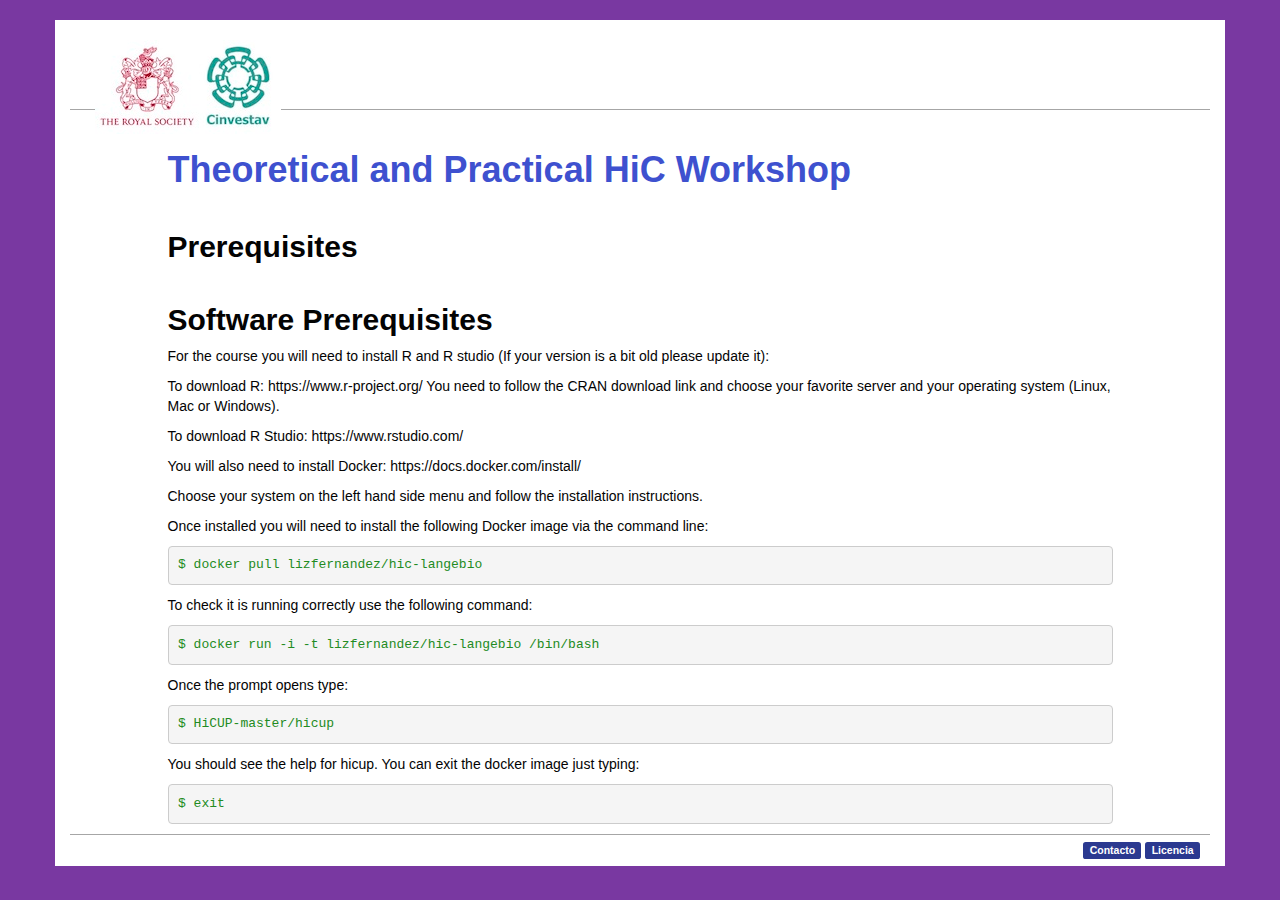
==== 00-prereq.html @ d39e4c73 "added prereq[" ====
<!DOCTYPE html>
<html>
  <head>
    <meta charset="utf-8">
    <meta name="generator" content="pandoc">
    <title>HiC Workshop: Theoretical and Practical HiC Workshop</title>
    <link rel="shortcut icon" type="image/x-icon" href="/favicon.ico" />
    <meta name="viewport" content="width=device-width, initial-scale=1.0" />
    <link rel="stylesheet" type="text/css" href="css/bootstrap/bootstrap.css" />
    <link rel="stylesheet" type="text/css" href="css/bootstrap/bootstrap-theme.css" />
    <link rel="stylesheet" type="text/css" href="css/swc.css" />
    <link rel="alternate" type="application/rss+xml" title="PBI - Transcriptomica" href="http://bi.ira.cinvestav.mx:8282/"/>
    <meta charset="UTF-8" />
    <!-- HTML5 shim, for IE6-8 support of HTML5 elements -->
    <!--[if lt IE 9]>
      <script src="http://html5shim.googlecode.com/svn/trunk/html5.js"></script>
    <![endif]-->
  </head>
  <body class="lesson">
    <div class="container card">
      <div class="banner">
        <a href="https://liz-fernandez.github.io/HiC-Langebio/" title="HiC Workshop">
          <img alt="Logo Cinvestav-Royal" src="img/cinvestav_Royal.jpg" />
        </a>
      </div>
      <article>
      <div class="row">
        <div class="col-md-10 col-md-offset-1">
                    <a href="index.html"><h1 class="title">Theoretical and Practical HiC Workshop</h1></a>
          <h2 class="subtitle">Prerequisites</h2>
          <h2 id="software-prerequisites">Software Prerequisites</h2>
<p>For the course you will need to install R and R studio (If your version is a bit old please update it):</p>
<p>To download R: https://www.r-project.org/ You need to follow the CRAN download link and choose your favorite server and your operating system (Linux, Mac or Windows).</p>
<p>To download R Studio: https://www.rstudio.com/</p>
<p>You will also need to install Docker: https://docs.docker.com/install/</p>
<p>Choose your system on the left hand side menu and follow the installation instructions.</p>
<p>Once installed you will need to install the following Docker image via the command line:</p>
<div class="sourceCode"><pre class="sourceCode bash"><code class="sourceCode bash">$ <span class="kw">docker</span> pull lizfernandez/hic-langebio</code></pre></div>
<p>To check it is running correctly use the following command:</p>
<div class="sourceCode"><pre class="sourceCode bash"><code class="sourceCode bash">$ <span class="kw">docker</span> run -i -t lizfernandez/hic-langebio /bin/bash</code></pre></div>
<p>Once the prompt opens type:</p>
<div class="sourceCode"><pre class="sourceCode bash"><code class="sourceCode bash">$ <span class="kw">HiCUP-master/hicup</span></code></pre></div>
<p>You should see the help for hicup. You can exit the docker image just typing:</p>
<div class="sourceCode"><pre class="sourceCode bash"><code class="sourceCode bash">$ <span class="kw">exit</span></code></pre></div>
        </div>
      </div>
      </article>
      <div class="footer">
        <a class="label swc-blue-bg" href="mailto:selene.fernandez.valverde@gmail.com">Contacto</a>
        <a class="label swc-blue-bg" href="LICENSE.html">Licencia</a>
      </div>
    </div>
    <!-- Javascript placed at the end of the document so the pages load faster -->
    <script src="http://software-carpentry.org/v5/js/jquery-1.9.1.min.js"></script>
    <script src="css/bootstrap/bootstrap-js/bootstrap.js"></script>
    <script src='https://cdn.mathjax.org/mathjax/latest/MathJax.js?config=TeX-AMS-MML_HTMLorMML'></script>
  </body>
</html>
---- css/swc.css ----
/* Card is used only at lessons */
div.container.card {
	background-color: white;
}

/* Headings */
h1, h2, h3, h4, h5, h6 {
    font-family: "Open Sans", "Helvetica", "Arial", sans-serif;
    font-weight: bold;
}

h1, h2 {
    margin-top: 40px;
    margin-bottom: 10px;
}

h1.title {
    margin: 40px 0px;
}

h1 a, h2 a, h3 a, h4 a, h5 a, h6 a {
    color: inherit;
}

h2 code, h3 code, h4 code, h5 code, h6 code {
    font-size: inherit;
}

/* Objectives, Callout Box, Challenges and prerequisites are now rendered as
Bootstrap panels.  There's a pandoc error with rendering headers nested under
blockquote: these headers don't preserve attributes.  It means we have to
manually set styles for these headers to look like Bootstrap's "panel-title"
class. */
.panel-heading h1,
.panel-heading h2,
.panel-heading h3,
.panel-heading h4,
.panel-heading h5,
.panel-heading h6 {
    margin-top: 0px;
    margin-bottom: 0px;
    color: inherit;
    font-size: 16px;
    font-family: inherit;
    font-weight: 500;
    line-height: 1.1;
}

/* Make space between the glyphicon and the rest of the header */
.panel-heading h1 span,
.panel-heading h2 span,
.panel-heading h3 span,
.panel-heading h4 span,
.panel-heading h5 span,
.panel-heading h6 span {
    padding-right: 10px;
}

/* Make the CSS compatible with Pandoc <= 1.13.2 and Pandoc > 1.14. */
h1.panel,
h2.panel,
h3.panel,
h4.panel,
h5.panel,
h6.panel {
    margin-top: 0px;
    margin-bottom: 0px;
    border: 0px;
    color: inherit;
    background-color: inherit;
    background-image: inherit;
    box-shadow: none;
}

/* Comments in code. */
.comment {
    color: purple;
}

/* Error messages. */
.err {
    color: darkred;
    font-style: italic;
}

/* Things to fix. */
.fixme {
    text-decoration: underline;
    color: darkred;
    background-color: lightgray;
}

/* Highlighted changes in code. */
.highlight {
    background-color: mistyrose;
}

/* Manual input. */
.in {
    color: darkgreen;
}

/* Program output. */
.out {
    color: darkblue;
    font-style: italic;
}

/* Putting shadows around things. */
.shadow {
    -moz-box-shadow: 0 0 30px 5px #999;
    -webkit-box-shadow: 0 0 30px 5px #999;
    box-shadow: 0 0 30px 5px #999;
}

/* Things to understand (lead-in to sections in book). */
.understand {
    background-color: lightyellow;
}

/* Block quotations. */
blockquote {
    margin: 1em;
    padding: 1em 1em .5em 1em;
    width: 90%;
    font-size: inherit;
}

/* Citation for testimonial quote. */
blockquote.testimonial cite {
    font-style: italic;
    font-size: inherit;
}

/* Images
 *
 * Rules from http://getbootstrap.com/css/#images-responsive.
 *
 * This is compatible with Pandoc behavior for HTML and HTML5. */
article img {
    max-width: 100%;
    height: auto;
    display: block;
    margin-left: auto;
    margin-right: auto;
}

article div.figure,
article figure {
    text-align: center;
}

article p.caption::before,
article figcaption::before {
    content: "Figure: ";
}

/* Main body of pages. */
body {
    font-family: "Open Sans", "Helvetica", "Arial", sans-serif;
    color: rgb(03, 03, 03);
}

body.workshop, body.lesson {
	background-color: #7938A1; /* Changed color for HiC workshop */
	margin: 20px 0;
}

/* Styling for editorial stylesheet */
body.stylesheet {
    background: #ffffff;
    width: 60em;
    margin: 20px auto;
}

/* Code sample */
pre.sourceCode,
pre.input {
    color: ForestGreen;
}
pre.output {
    color: MediumBlue;
}
pre.error {
    color: Red;
}

@media (max-width: 700px) {
    div.banner a img {
        padding: 20px 0px;
    }
}

/*----------------------------------------*/
/* Override Bootstrap CSS                 */
/*----------------------------------------*/

/* navbar */
.navbar {
    min-height: 85px;
    margin-bottom: 0;
}

.navbar-nav {
  margin: 15px 10px 0px 0px;
}

#swc-navbar {
    border-top: 5px solid #2b3990;
    width: 100%;
    background:  #d6d6d6;
    border-bottom: 1px solid #CCC;
}

.navbar-brand {
   position: absolute;
   padding-top: 7px;
}

.navbar-brand img {
    width: 250px;
    height: 50px;
}

#swc-navbar-search {
  background-color: #ffffff;
  color: #666666;
  border-color:#2b3990;
  width: 150px;
}

.navbar-default .navbar-nav > li > a {
   color: #20267D;
}

.navbar-nav li {
    margin-right: -7px;
    margin-left: -7px;
}

.navbar-nav .navbar {
    diplay: inline-block;
    float: none;
}

.navbar .navbar-collapse {
    text-align: center;
}

.navbar-nav .nav-collapse .nav > li > a,
.navbar-nav .nav-collapse .dropdown-menu a {
  color: #2b3990;
  text-align: center;
}

.navbar-nav .nav .active > a,
.navbar-nav .nav .active > a:hover, .navbar-nav .nav .active > a:focus {
    color: #ffffff;
    background-color: #20267D;
}

.navbar-nav .nav li.dropdown.open > .dropdown-toggle,
.navbar-nav .nav li.dropdown.active > .dropdown-toggle,
.navbar-nav .nav li.dropdown.open.active > .dropdown-toggle {
    color: #ffffff;
     background-color: #20267D;
}
.navbar-nav .nav li.dropdown.active > .dropdown-toggle .caret {
    border-top-color: #999999;
    border-bottom-color: #999999;
}
.navbar-nav .nav li.dropdown.open > .dropdown-toggle .caret {
    border-top-color: #ffffff;
    border-bottom-color: #ffffff;
}

blockquote p {
    font-size: inherit;
    font-weight: inherit;
    line-height: inherit;
}

blockquote h2{
   margin-top: 0px;
}

/* readability: darken the alert colour for contrast with background */

.alert {
    color: rgb(0, 0, 0);
}

code {
    color: #333333;
}

/* Top banner of every page. */
div.banner {
	background-color: #FFFFFF;
	width: 100%;
	height: 90px;
	margin: 0px;
	padding: 0;
	border-bottom: 1px solid #A6A6A6;
}

/* Padding around image in top banner. */
div.banner a img {
	padding: 20px 25px;
}

/* Explanatory call-out boxes. */
div.box {
    width: 54em;
    background-color: mistyrose;
    display: block;
    margin-left: auto;
    margin-right: auto;
    padding-top: 1px;
    padding-bottom: 1px;
    padding-left: 10px;
    padding-right: 10px;
    outline-color: gray;
    outline-width: 1px;
    outline-style: solid;
}

/* Level 2 headings inside pages. */
div.content div h3 {
    border-bottom: 1px solid #CCCCCC;
    display: block;
    font-family: Verdana,"BitStream vera Sans";
    margin-top: 10px;
    padding: 0 5px 3px;
}

/* PDF and slide files referenced from lectures. */
div.files {
    padding: 10px;
}

.swc-blue-bg {
   /*background-color: #20267D;*/
   /* svg colour is slightly different? */
    background: #2b3990;
}

/* Main menu at the top of every page. */
div.mainmenu {
    clear: both;
    background-color: #F4F4F4;
    margin: 0px;
    padding: 3px 0px 3px 25px;
    border-bottom: 1px solid #A6A6A6;
    height: 30px
}

/* Narration for audio-only lectures. */
div.narration {
    text-align: center;
    font-size: 2em;
}

/* Table of contents. */
div.toc {
    /* No special styling yet. */
}

.transcript {
    display: table;
}

.transcript .media img {
    border: 1px solid grey;
}

/* YouTube video embed. */
div.youtube {
    text-align: center;
    padding: 10px;
}

/* Glossary description lists. */
dl.gloss {
    /* Empty for now. */
}

/* Displaying YouTube videos. */
iframe.youtube_player {
    border: 0;
    text-align: center;
    width: 640px;
    height: 500px;
}

/* Sections in book chapters. */
section {
    clear: both;
}

/* Person's name in team.html. */
.person {
    font-weight: bold;
    font-style: italic;
}

/* Short review of book in bibliography. */
span.review {
    font-style: italic;
}

/* Bibliography book covers. */
img.book-cover {
    width: 80px;
}

/* Blog calendar table in blog/index.html. */
table.blogcalendar th {
    text-align  : right;
    font-weight : bold;
}

/* See above. */
table.blogcalendar th.left {
    text-align : left;
}

/* See above. */
table.blogcalendar tr td {
    text-align : right;
}

/* Blog index tables in blog/index.html. */
table.blogindex td.date {
    text-align: left ;
    width:10em;
}

/* Tables used for displaying choices in challenges. */
table.choices tr td {
    vertical-align : top;
}

/* Database tables do _not_ have double borders */
table.outlined {
    border-collapse: collapse;
}

/* Link items (to workshop pages) in the workshops tables */
table.workshops td.link {
    width: 50%;
    text-align: left;
}

/* Spacer items (i.e. ellipsis) on the workshops tables */
table.workshops td.spacer {
   max-width: 100%;
   text-align: center;
}

/* Date columns on the workshops tables */
table.workshops td.date {
    width: 50%;
    text-align: right;
}

/* Badge modal dialog */
#assertion-modal {
    width:700px;
    margin-left:-350px;
}
#assertion-modal iframe {
    background-color: transparent;
    border: 0px none transparent;
    padding: 0px;
    width: 100%;
    height: 20em;
}

#assertion-model img.badge {
    position: absolute;
    right: 15px;
    bottom: 35px;
    opacity: 0.5;
}

#modal-badge-img {
  position:absolute;
  right: 25px;
  bottom: 25px;
  opacity: 0.5;
}
#assertion-modal.in {
  color: black;
}

/* list with checkbox as bullet */
ul.checklist {
  list-style-image: url('../img/checkbox.png');
}

/* FAQ */
dl.faq dt {
    font-style: italic;
    font-weight: bold;
}

section.content {
    width:100%;
    background: white;
}

dd {
    margin-left: 10px;
}

.header.home {
    background: url(../img/header.png) no-repeat center center;
    background-attachment: fixed;
    -webkit-background-size: cover;
    -moz-background-size: cover;
    -o-background-size: cover;
    background-size: cover;
}

.header {
    background:#2b3990;
}

.header h1 {
    line-height: 1.1;
    margin: 60px 0px 80px;
    font-size: 40pt;
}

table {
    margin-bottom: 15px;
}

table th, table td {
    padding: 5px 10px;
}

table > thead > .header {
    background: transparent;
}

table > thead > tr > td, table > thead > tr > th,
table > tbody > tr > td, table > tbody > tr > th,
table > tfoot > tr > td, table > tfoot > tr > th {
    border: 1px solid #DDD;
}

table > thead > tr > th,
table > thead > tr > td {
    border-bottom-width: 2px;
}

table tbody > tr:nth-of-type(2n+1) {
    background-color: #F9F9F9;
}

#header-text {
    font-size:20pt;
    margin:0;
}

#home-options {
    background:#F6F6F6;
    border-top:1px solid #DDDDDD;
    border-bottom:1px solid #DDDDDD;
    padding:20px 0;
    margin-bottom:20px;
}

#title {
    background:#F6F6F6;
    border-top:1px solid #DDDDDD;
    border-bottom:1px solid #DDDDDD;
    padding:0 0 20px;
    margin-bottom:20px;
}

h5 a:link, h5 a:visited,
h4 a:link, h4 a:visited,
h3 a:link, h3 a:visited {
    color:#2b3990;
}

h5 a:hover,
h4 a:hover,
h3 a:hover {
    color:#C26D17;
    text-decoration: none;
}

a {
    color:#3E51CF;
    -webkit-transition: all 0.2s ease;
    -moz-transition: all 0.2s ease;
    -o-transition: all 0.2s ease;
    transition: all 0.2s ease;
}

a:hover {
    color:#965412;
}

footer {
    background: #2b3990;
    padding: 20px 0;
    font-size: 10pt;
    margin-top: 10px;
}

footer a, footer a:hover{
    color:#FFF;
    padding-left: 10px;
}

footer .container .links {
    background:url('../img/software-carpentry-banner-white.png') no-repeat;
    background-size: 200px;
    background-position: 0;
    min-height: 40px;
    padding: 20px 0px 0px 200px;
    text-align: right;
}


/* Footer of every page. */
/* TODO -- might clash with site footer */
div.footer {
    clear: both;
    background: url("/img/main_shadow.png") repeat-x scroll center top #FFFFFF;
    padding: 4px 10px 7px 10px;
   border-top: 1px solid #A6A6A6;
    text-align: right;
}


/* doesn't seem to be used on site, workshop or lesson */
/* Chapter titles. */
div.chapter h2 {
    text-align: center;
    font-style: italic;
}


/* For the Request a Workshop form */
#ss-form .ss-q-title {
    display: block;
    font-weight: bold;
    padding-bottom: 0.5em;
}
#ss-form .ss-required-asterisk {
    color: #c43b1d;
}
#ss-form label {
    display:inline;
    cursor: default;
}
#ss-form .ss-secondary-text {
    color: #666;
}
#ss-form .ss-form-entry {
    margin-bottom: 1.5em;
}
#ss-form ul {
    margin:0;
    padding:0;
    list-style: none;
}
#ss-form ol {
    margin:0;
}
#ss-form .ss-choice-item {
    line-height: 1.3em;
    padding-bottom: .5em;
}
#ss-form .ss-q-long {
    resize: vertical;
    width: 70%;
}
#ss-form .error-message, .required-message {
    display: none;
}
#ss-form .ss-form-entry input {
  vertical-align: middle;
  margin: 0;
  padding:0 4px;
}
#ss-form .ss-choice-item-control {
  padding-right: 4px;
}


/* GitHub Ribbon */
#github-ribbon a {
    background: #000;
    color: #fff;
    text-decoration: none;
    font-family: arial, sans-serif;
    text-align: center;
    font-weight: bold;
    padding: 5px 40%;
    font-size: 1.2rem;
    line-height: 2rem;
    position: relative;
    transition: 0.5s;
    width: 100%;
    margin: 0 auto;
    white-space: nowrap;
    z-index: 99999;
}
#github-ribbon a:hover {
    background: #600;
    color: #fff;
}
#github-ribbon a::before, #github-ribbon a::after {
    content: "";
    width: 100%;
    display: block;
    position: absolute;
    top: 1px;
    left: 0;
    height: 1px;
    background: #fff;
}
#github-ribbon a::after {
    bottom: 1px;
    top: auto;
}

/* Collapse navbar */
@media (max-width: 993px) {
    .navbar-header {
        float: none;
	min-height: 80px;
    }
    .navbar-left,.navbar-right {
        float: none !important;
    }
    .navbar-toggle {
        display: block;
	background-color: #2b3990;
	margin-top: 22px;
	margin-right: 100px;
    }
    .navbar-collapse {
        border-top: 1px solid transparent;
        box-shadow: inset 0 1px 0 rgba(255,255,255,0.1);
    }
    .navbar-fixed-top {
		top: 0;
		border-width: 0 0 1px;
	}
    .navbar-collapse.collapse {
        display: none!important;
    }
    .navbar-nav {
        float: none!important;
    }
    .navbar-nav>li {
        float: none;
    }
    .navbar-nav>li>a {
        padding-top: 10px;
        padding-bottom: 10px;
    }
    .collapse.in{
  		display:block !important;
	}
}

@media (max-width: 600px) {
    .navbar-toggle {
	margin-right: 20px;
    }
    .navbar-brand img {
	width: 180px;
	height: 36px;
	margin-top: 10px
    }
    footer .container .links {
	background:url('../img/software-carpentry-banner-white.png') no-repeat;
	background-size: 180px;
	background-position: 0;
    }
}

/* GitHub ribbon breaking point */
@media screen and (min-width: 600px) {
    #github-ribbon {
        position: absolute;
        display: block;
        top: 0;
        right: 0;
        width: 150px;
        overflow: hidden;
        height: 150px;
    }
    #github-ribbon a {
        width: 200px;
        position: absolute;
        padding: 5px 40px;
        top: 40px;
        right: -40px;
        transform: rotate(45deg);
        -webkit-transform: rotate(45deg);
        box-shadow: 1px 1px 10px rgba(0, 0, 0, 0.8);
    }
}
@media (max-width: 599px) {
    .header h1 {
        font-size: 20pt;
    }
    #header-text {
        font-size: 16pt;
    }
    #github-ribbon {
        width: 100%;
    }
    #github-ribbon a {
        display: block;
        padding: 0px 0px;
        margin: 0px 0px;
    }
}
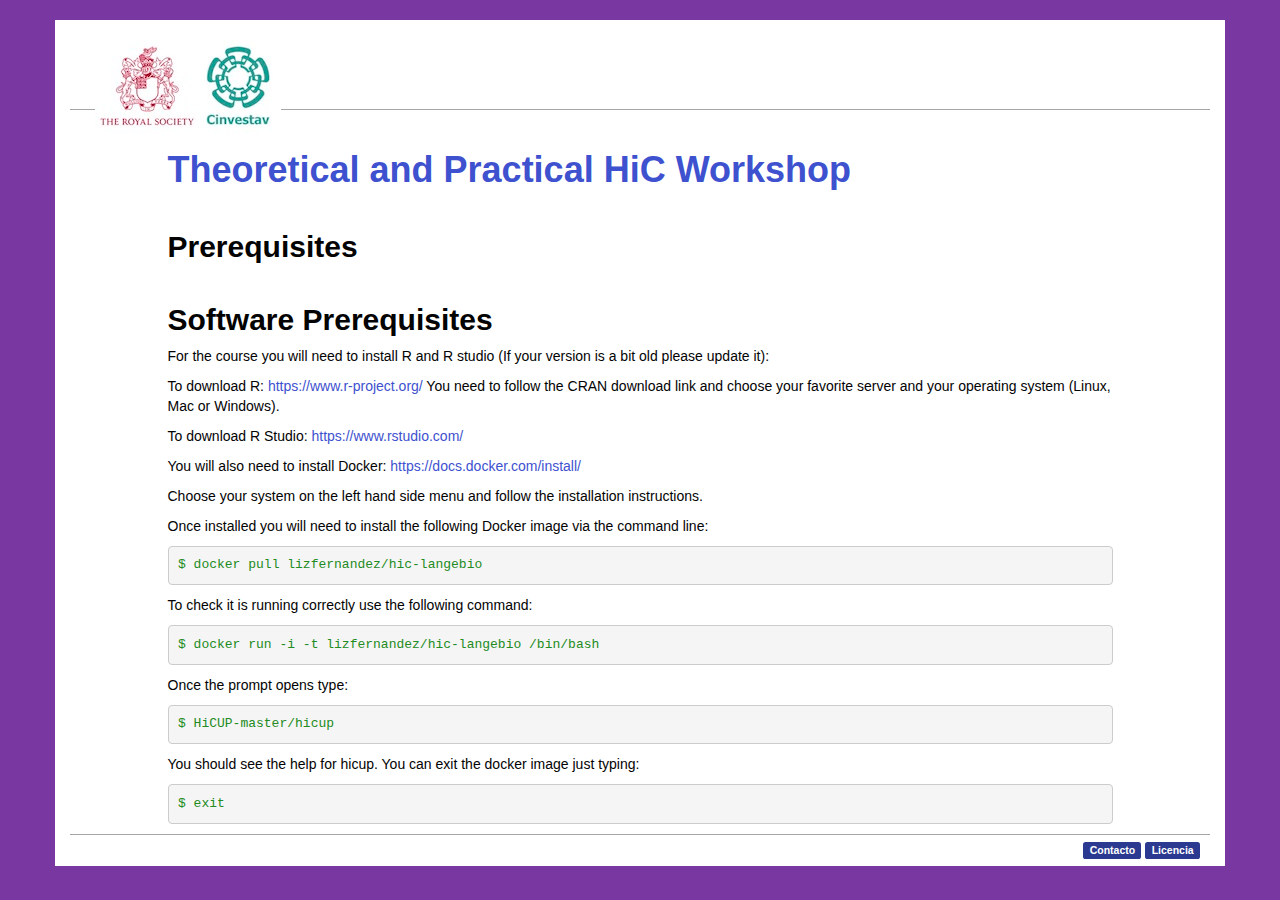
==== commit 83cfe3a8: "updated links on prereq" ====
--- a/00-prereq.html
+++ b/00-prereq.html
@@ -30,9 +30,9 @@
           <h2 class="subtitle">Prerequisites</h2>
           <h2 id="software-prerequisites">Software Prerequisites</h2>
 <p>For the course you will need to install R and R studio (If your version is a bit old please update it):</p>
-<p>To download R: https://www.r-project.org/ You need to follow the CRAN download link and choose your favorite server and your operating system (Linux, Mac or Windows).</p>
-<p>To download R Studio: https://www.rstudio.com/</p>
-<p>You will also need to install Docker: https://docs.docker.com/install/</p>
+<p>To download R: <a href="https://www.r-project.org/" class="uri">https://www.r-project.org/</a> You need to follow the CRAN download link and choose your favorite server and your operating system (Linux, Mac or Windows).</p>
+<p>To download R Studio: <a href="https://www.rstudio.com/" class="uri">https://www.rstudio.com/</a></p>
+<p>You will also need to install Docker: <a href="https://docs.docker.com/install/" class="uri">https://docs.docker.com/install/</a></p>
 <p>Choose your system on the left hand side menu and follow the installation instructions.</p>
 <p>Once installed you will need to install the following Docker image via the command line:</p>
 <div class="sourceCode"><pre class="sourceCode bash"><code class="sourceCode bash">$ <span class="kw">docker</span> pull lizfernandez/hic-langebio</code></pre></div>
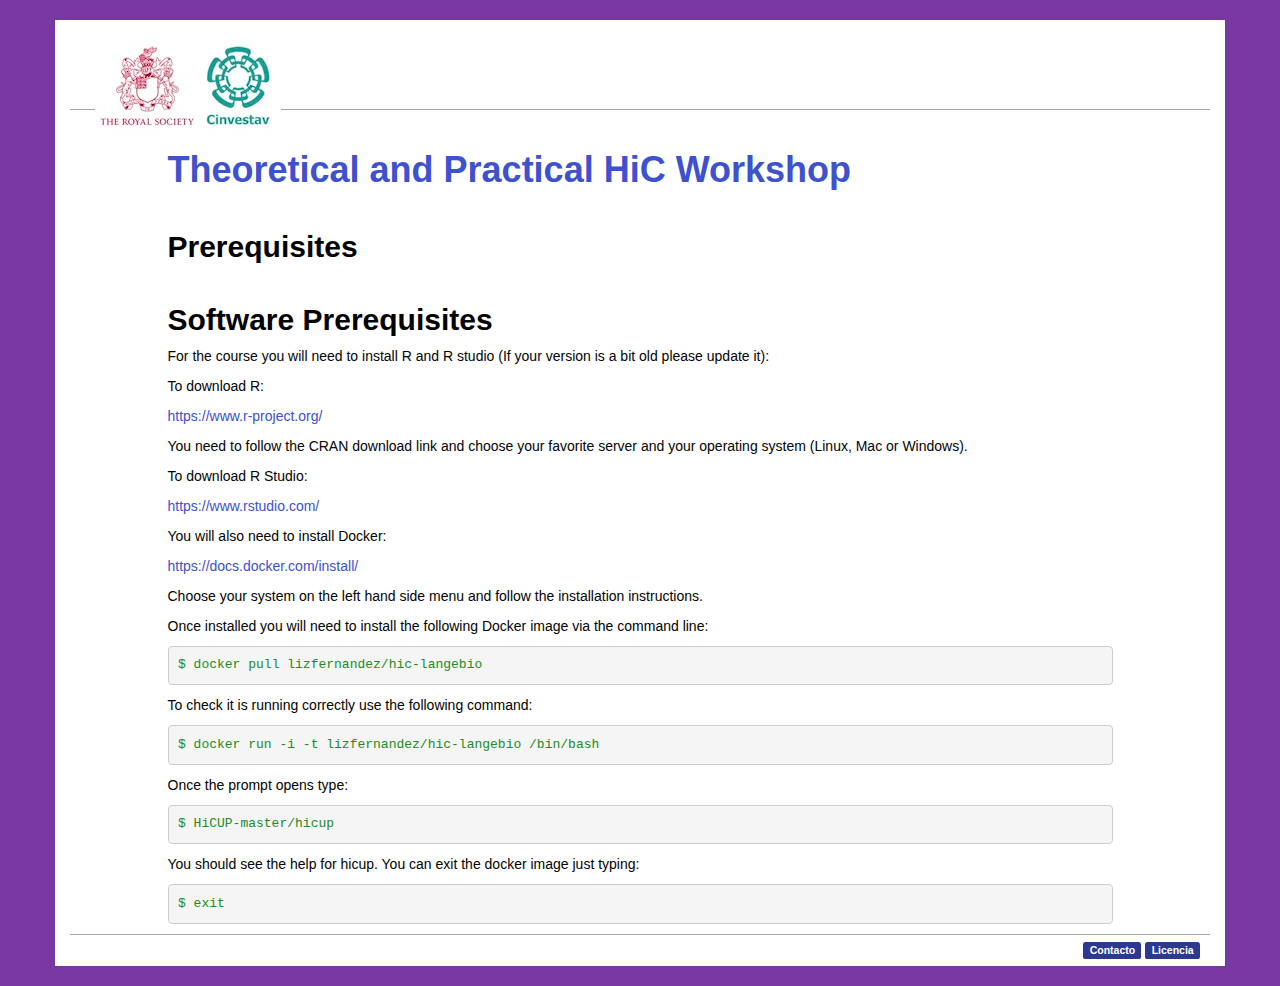
==== commit b6b6f5d8: "updated links on prereq- spaces" ====
--- a/00-prereq.html
+++ b/00-prereq.html
@@ -30,9 +30,13 @@
           <h2 class="subtitle">Prerequisites</h2>
           <h2 id="software-prerequisites">Software Prerequisites</h2>
 <p>For the course you will need to install R and R studio (If your version is a bit old please update it):</p>
-<p>To download R: <a href="https://www.r-project.org/" class="uri">https://www.r-project.org/</a> You need to follow the CRAN download link and choose your favorite server and your operating system (Linux, Mac or Windows).</p>
-<p>To download R Studio: <a href="https://www.rstudio.com/" class="uri">https://www.rstudio.com/</a></p>
-<p>You will also need to install Docker: <a href="https://docs.docker.com/install/" class="uri">https://docs.docker.com/install/</a></p>
+<p>To download R:</p>
+<p><a href="https://www.r-project.org/" class="uri">https://www.r-project.org/</a></p>
+<p>You need to follow the CRAN download link and choose your favorite server and your operating system (Linux, Mac or Windows).</p>
+<p>To download R Studio:</p>
+<p><a href="https://www.rstudio.com/" class="uri">https://www.rstudio.com/</a></p>
+<p>You will also need to install Docker:</p>
+<p><a href="https://docs.docker.com/install/" class="uri">https://docs.docker.com/install/</a></p>
 <p>Choose your system on the left hand side menu and follow the installation instructions.</p>
 <p>Once installed you will need to install the following Docker image via the command line:</p>
 <div class="sourceCode"><pre class="sourceCode bash"><code class="sourceCode bash">$ <span class="kw">docker</span> pull lizfernandez/hic-langebio</code></pre></div>
